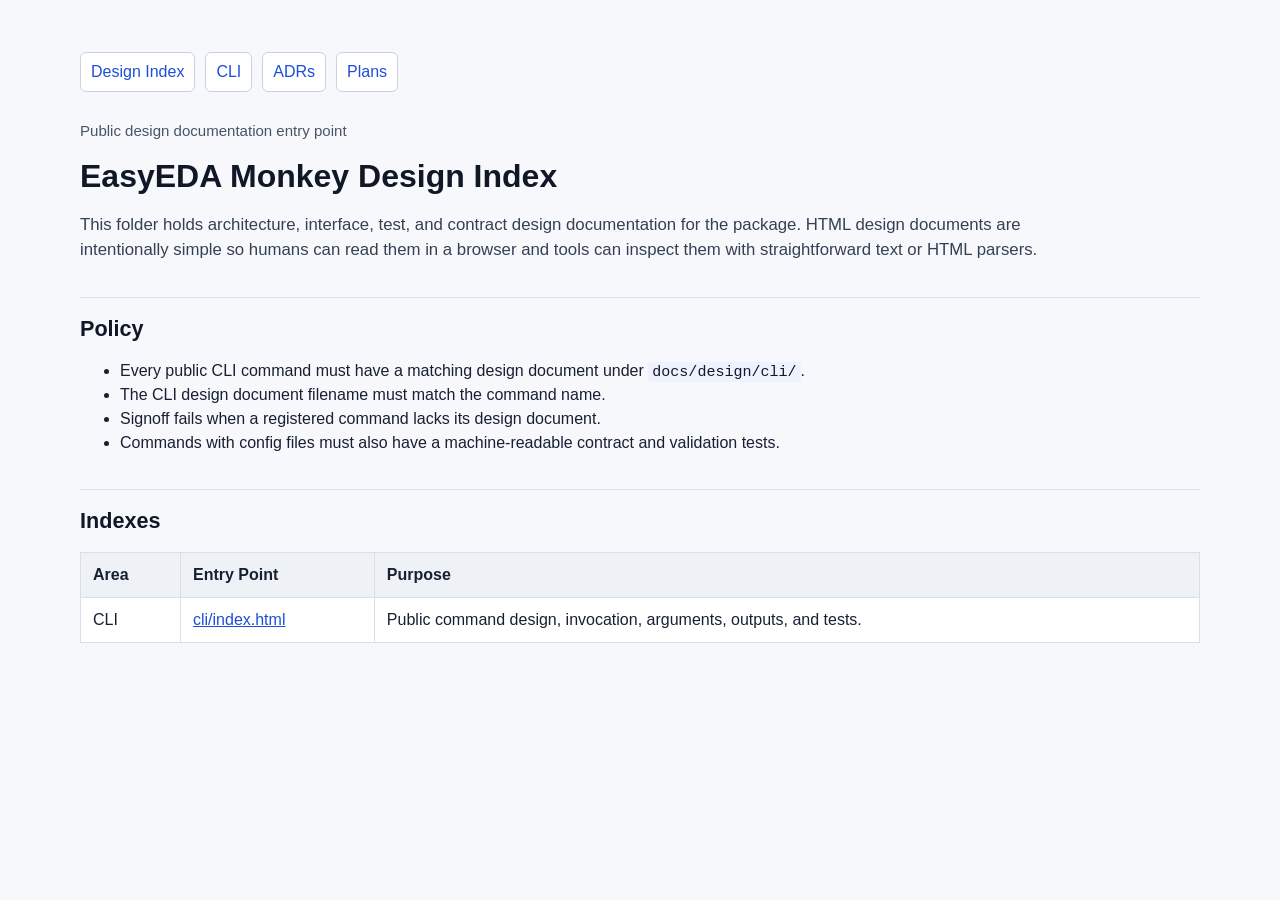
==== docs/design/index.html @ b864799b "Add EasyEDA CLI design doc signoff" ====
<!doctype html>
<html lang="en">
<head>
  <meta charset="utf-8">
  <meta name="viewport" content="width=device-width, initial-scale=1">
  <title>EasyEDA Monkey Design Index</title>
  <link rel="stylesheet" href="styles.css">
</head>
<body data-doc-kind="design-index">
<main>
  <nav class="nav">
    <a href="index.html">Design Index</a>
    <a href="cli/index.html">CLI</a>
    <a href="../adrs/README.md">ADRs</a>
    <a href="../plans/README.md">Plans</a>
  </nav>

  <header>
    <p class="status">Public design documentation entry point</p>
    <h1>EasyEDA Monkey Design Index</h1>
    <p class="lede">
      This folder holds architecture, interface, test, and contract design
      documentation for the package. HTML design documents are intentionally
      simple so humans can read them in a browser and tools can inspect them
      with straightforward text or HTML parsers.
    </p>
  </header>

  <section>
    <h2>Policy</h2>
    <ul>
      <li>Every public CLI command must have a matching design document under <code>docs/design/cli/</code>.</li>
      <li>The CLI design document filename must match the command name.</li>
      <li>Signoff fails when a registered command lacks its design document.</li>
      <li>Commands with config files must also have a machine-readable contract and validation tests.</li>
    </ul>
  </section>

  <section>
    <h2>Indexes</h2>
    <table>
      <tr>
        <th>Area</th>
        <th>Entry Point</th>
        <th>Purpose</th>
      </tr>
      <tr>
        <td>CLI</td>
        <td><a href="cli/index.html">cli/index.html</a></td>
        <td>Public command design, invocation, arguments, outputs, and tests.</td>
      </tr>
    </table>
  </section>
</main>
</body>
</html>
---- docs/design/styles.css ----
html {
  color-scheme: light;
  font-family: "Segoe UI", Arial, sans-serif;
  line-height: 1.5;
  color: #172033;
  background: #f7f8fb;
}

body {
  margin: 0;
}

main {
  max-width: 1120px;
  margin: 0 auto;
  padding: 32px 24px 56px;
}

h1,
h2,
h3 {
  line-height: 1.18;
  color: #101828;
}

h1 {
  margin: 0 0 10px;
  font-size: 2rem;
}

h2 {
  margin-top: 34px;
  padding-top: 18px;
  border-top: 1px solid #d9deea;
  font-size: 1.35rem;
}

a {
  color: #1d4ed8;
}

code {
  padding: 1px 4px;
  border-radius: 3px;
  background: #eef2ff;
  color: #111827;
  font-family: Consolas, "Cascadia Mono", "Liberation Mono", monospace;
  font-size: 0.94em;
}

pre {
  overflow: auto;
  padding: 16px 18px;
  background: #f8fafc;
  color: #111827;
  font-family: Consolas, "Cascadia Mono", "Liberation Mono", monospace;
  font-size: 0.92rem;
  line-height: 1.45;
  box-shadow: inset 3px 0 0 #cbd5e1;
}

pre code {
  display: block;
  padding: 0;
  background: transparent;
  color: inherit;
  font: inherit;
}

table {
  width: 100%;
  border-collapse: collapse;
  margin: 16px 0 24px;
  background: #ffffff;
}

th,
td {
  padding: 10px 12px;
  border: 1px solid #d9deea;
  text-align: left;
  vertical-align: top;
}

th {
  background: #eef2f7;
}

.lede {
  max-width: 960px;
  font-size: 1.05rem;
  color: #344054;
}

.nav {
  display: flex;
  flex-wrap: wrap;
  gap: 10px;
  margin: 20px 0 28px;
}

.nav a {
  display: inline-block;
  padding: 7px 10px;
  border: 1px solid #c9d2e3;
  border-radius: 6px;
  background: #ffffff;
  text-decoration: none;
}

.panel {
  padding: 18px 20px;
  border: 1px solid #d9deea;
  border-radius: 8px;
  background: #ffffff;
}

.status {
  color: #475467;
  font-size: 0.94rem;
}

@media (max-width: 700px) {
  main {
    padding: 22px 16px 40px;
  }

  table {
    display: block;
    overflow-x: auto;
  }
}
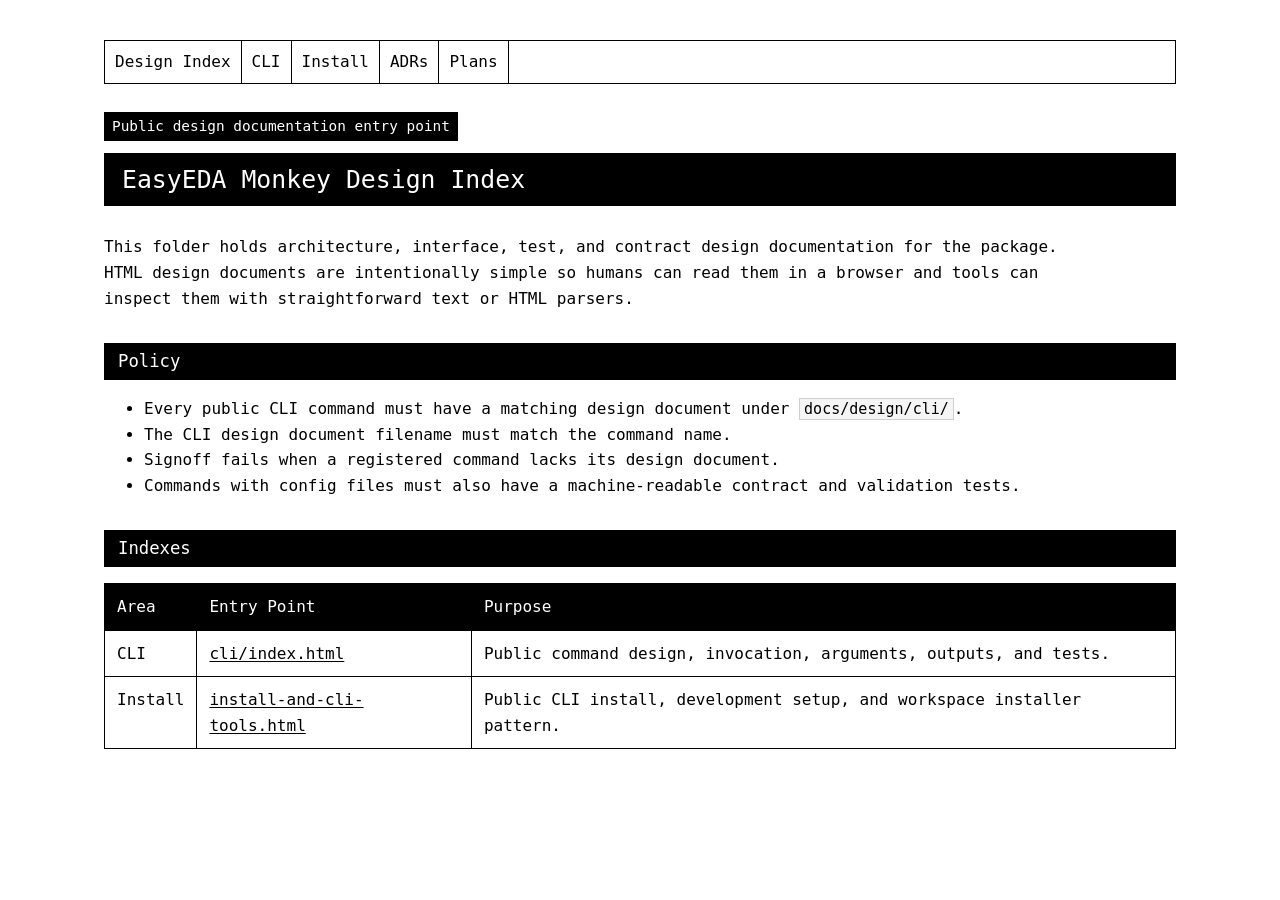
==== commit bc24562e: "Document EasyEDA CLI install policy" ====
--- a/docs/design/index.html
+++ b/docs/design/index.html
@@ -11,6 +11,7 @@
   <nav class="nav">
     <a href="index.html">Design Index</a>
     <a href="cli/index.html">CLI</a>
+    <a href="install-and-cli-tools.html">Install</a>
     <a href="../adrs/README.md">ADRs</a>
     <a href="../plans/README.md">Plans</a>
   </nav>
@@ -49,6 +50,11 @@
         <td><a href="cli/index.html">cli/index.html</a></td>
         <td>Public command design, invocation, arguments, outputs, and tests.</td>
       </tr>
+      <tr>
+        <td>Install</td>
+        <td><a href="install-and-cli-tools.html">install-and-cli-tools.html</a></td>
+        <td>Public CLI install, development setup, and workspace installer pattern.</td>
+      </tr>
     </table>
   </section>
 </main>
--- a/docs/design/styles.css
+++ b/docs/design/styles.css
@@ -1,67 +1,108 @@
+:root {
+  --bg: #ffffff;
+  --bg-alt: #f5f5f5;
+  --fg: #000000;
+  --fg-muted: #5f5f5f;
+  --border: #000000;
+  --border-light: #cfcfcf;
+  --pass: #22863a;
+  --warn: #9a6700;
+  --fail: #cb2431;
+}
+
+* {
+  box-sizing: border-box;
+  border-radius: 0 !important;
+}
+
 html {
   color-scheme: light;
-  font-family: "Segoe UI", Arial, sans-serif;
-  line-height: 1.5;
-  color: #172033;
-  background: #f7f8fb;
+  font-family: Consolas, Monaco, "Lucida Console", monospace;
+  line-height: 1.6;
+  color: var(--fg);
+  background: var(--bg);
 }
 
 body {
   margin: 0;
+  background: var(--bg);
 }
 
 main {
   max-width: 1120px;
   margin: 0 auto;
-  padding: 32px 24px 56px;
+  padding: 40px 24px 56px;
 }
 
 h1,
 h2,
 h3 {
-  line-height: 1.18;
-  color: #101828;
+  line-height: 1.2;
+  color: var(--fg);
+  font-weight: normal;
 }
 
 h1 {
-  margin: 0 0 10px;
-  font-size: 2rem;
+  margin: 0 0 28px;
+  padding: 12px 18px;
+  background: var(--fg);
+  color: var(--bg);
+  font-size: 1.55rem;
+  letter-spacing: 0;
 }
 
 h2 {
-  margin-top: 34px;
-  padding-top: 18px;
-  border-top: 1px solid #d9deea;
-  font-size: 1.35rem;
+  margin: 32px 0 16px;
+  padding: 8px 14px;
+  background: var(--fg);
+  color: var(--bg);
+  font-size: 1.08rem;
+  letter-spacing: 0;
+}
+
+h3 {
+  margin-top: 24px;
+  font-size: 1rem;
+  font-weight: bold;
+}
+
+p,
+li {
+  max-width: 940px;
 }
 
 a {
-  color: #1d4ed8;
+  color: var(--fg);
+  text-decoration: underline;
+  text-decoration-thickness: 1px;
+  text-underline-offset: 2px;
 }
 
 code {
   padding: 1px 4px;
-  border-radius: 3px;
-  background: #eef2ff;
-  color: #111827;
-  font-family: Consolas, "Cascadia Mono", "Liberation Mono", monospace;
+  background: var(--bg-alt);
+  color: var(--fg);
+  border: 1px solid var(--border-light);
+  font-family: Consolas, Monaco, "Lucida Console", monospace;
   font-size: 0.94em;
 }
 
 pre {
   overflow: auto;
+  margin: 16px 0 24px;
   padding: 16px 18px;
-  background: #f8fafc;
-  color: #111827;
-  font-family: Consolas, "Cascadia Mono", "Liberation Mono", monospace;
+  background: var(--bg-alt);
+  color: var(--fg);
+  border-left: 4px solid var(--border);
+  font-family: Consolas, Monaco, "Lucida Console", monospace;
   font-size: 0.92rem;
   line-height: 1.45;
-  box-shadow: inset 3px 0 0 #cbd5e1;
 }
 
 pre code {
   display: block;
   padding: 0;
+  border: 0;
   background: transparent;
   color: inherit;
   font: inherit;
@@ -71,58 +112,91 @@
   width: 100%;
   border-collapse: collapse;
   margin: 16px 0 24px;
-  background: #ffffff;
+  background: var(--bg);
 }
 
 th,
 td {
   padding: 10px 12px;
-  border: 1px solid #d9deea;
+  border: 1px solid var(--border);
   text-align: left;
   vertical-align: top;
 }
 
 th {
-  background: #eef2f7;
+  background: var(--fg);
+  color: var(--bg);
+  font-weight: normal;
 }
 
 .lede {
   max-width: 960px;
-  font-size: 1.05rem;
-  color: #344054;
+  font-size: 1rem;
+  color: var(--fg);
 }
 
 .nav {
   display: flex;
   flex-wrap: wrap;
-  gap: 10px;
-  margin: 20px 0 28px;
+  gap: 0;
+  margin: 0 0 28px;
+  border: 1px solid var(--border);
 }
 
 .nav a {
   display: inline-block;
-  padding: 7px 10px;
-  border: 1px solid #c9d2e3;
-  border-radius: 6px;
-  background: #ffffff;
+  padding: 8px 10px;
+  border-right: 1px solid var(--border);
+  background: var(--bg);
+  color: var(--fg);
   text-decoration: none;
+}
+
+.nav a:hover,
+.nav a:focus {
+  background: var(--fg);
+  color: var(--bg);
 }
 
 .panel {
   padding: 18px 20px;
-  border: 1px solid #d9deea;
-  border-radius: 8px;
-  background: #ffffff;
+  border: 1px solid var(--border);
+  background: var(--bg);
 }
 
 .status {
-  color: #475467;
-  font-size: 0.94rem;
+  display: inline-block;
+  margin: 0 0 12px;
+  padding: 3px 8px;
+  background: var(--fg);
+  color: var(--bg);
+  font-size: 0.9rem;
+}
+
+.swatch,
+[data-color] {
+  display: inline-block;
+  width: 1.1em;
+  height: 1.1em;
+  border: 1px solid var(--border);
+  vertical-align: -0.18em;
+}
+
+.pass {
+  color: var(--pass);
+}
+
+.warn {
+  color: var(--warn);
+}
+
+.fail {
+  color: var(--fail);
 }
 
 @media (max-width: 700px) {
   main {
-    padding: 22px 16px 40px;
+    padding: 24px 14px 40px;
   }
 
   table {
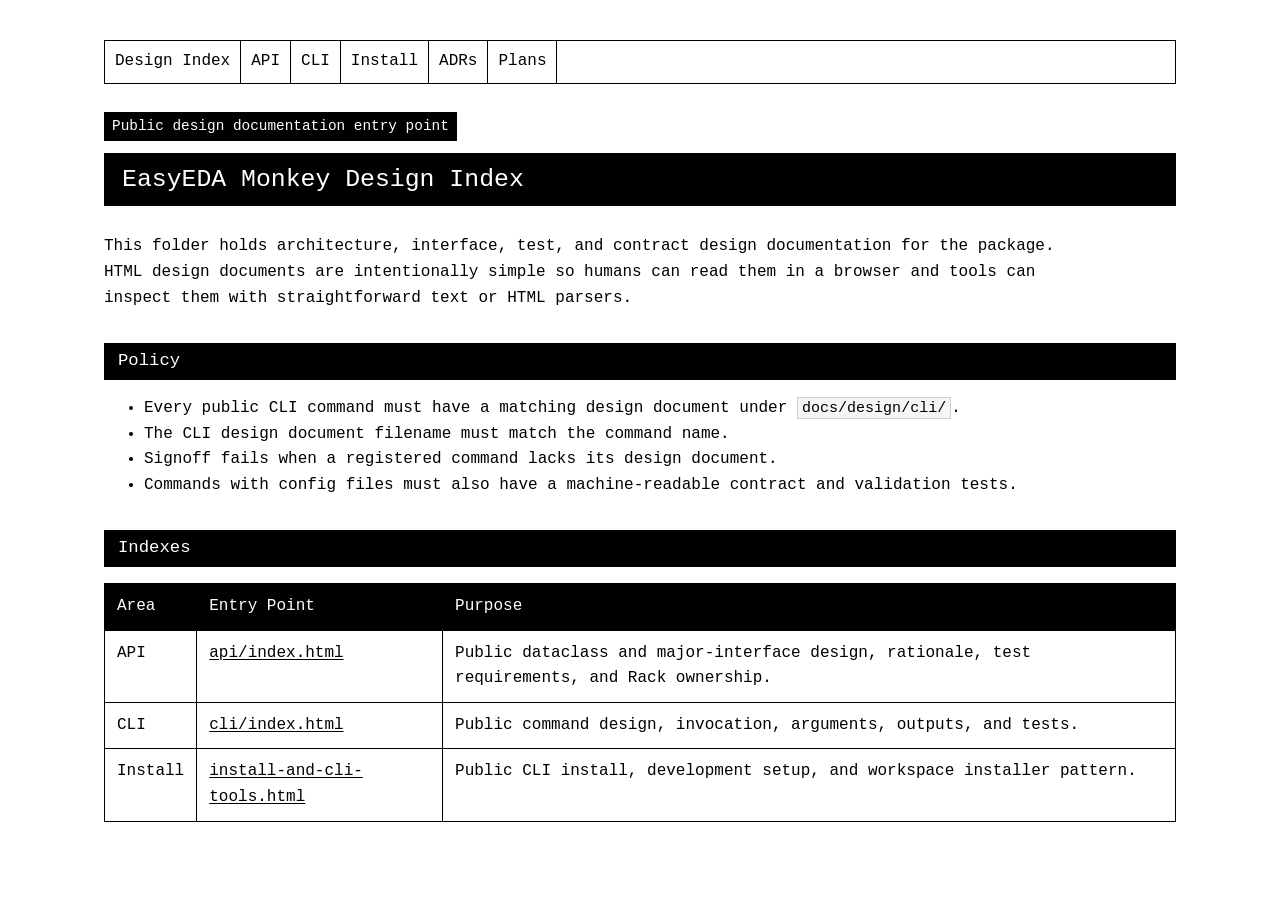
==== commit f8dca651: "Add Rack-owned API design signoff" ====
--- a/docs/design/index.html
+++ b/docs/design/index.html
@@ -10,6 +10,7 @@
 <main>
   <nav class="nav">
     <a href="index.html">Design Index</a>
+    <a href="api/index.html">API</a>
     <a href="cli/index.html">CLI</a>
     <a href="install-and-cli-tools.html">Install</a>
     <a href="../adrs/README.md">ADRs</a>
@@ -46,6 +47,11 @@
         <th>Purpose</th>
       </tr>
       <tr>
+        <td>API</td>
+        <td><a href="api/index.html">api/index.html</a></td>
+        <td>Public dataclass and major-interface design, rationale, test requirements, and Rack ownership.</td>
+      </tr>
+      <tr>
         <td>CLI</td>
         <td><a href="cli/index.html">cli/index.html</a></td>
         <td>Public command design, invocation, arguments, outputs, and tests.</td>
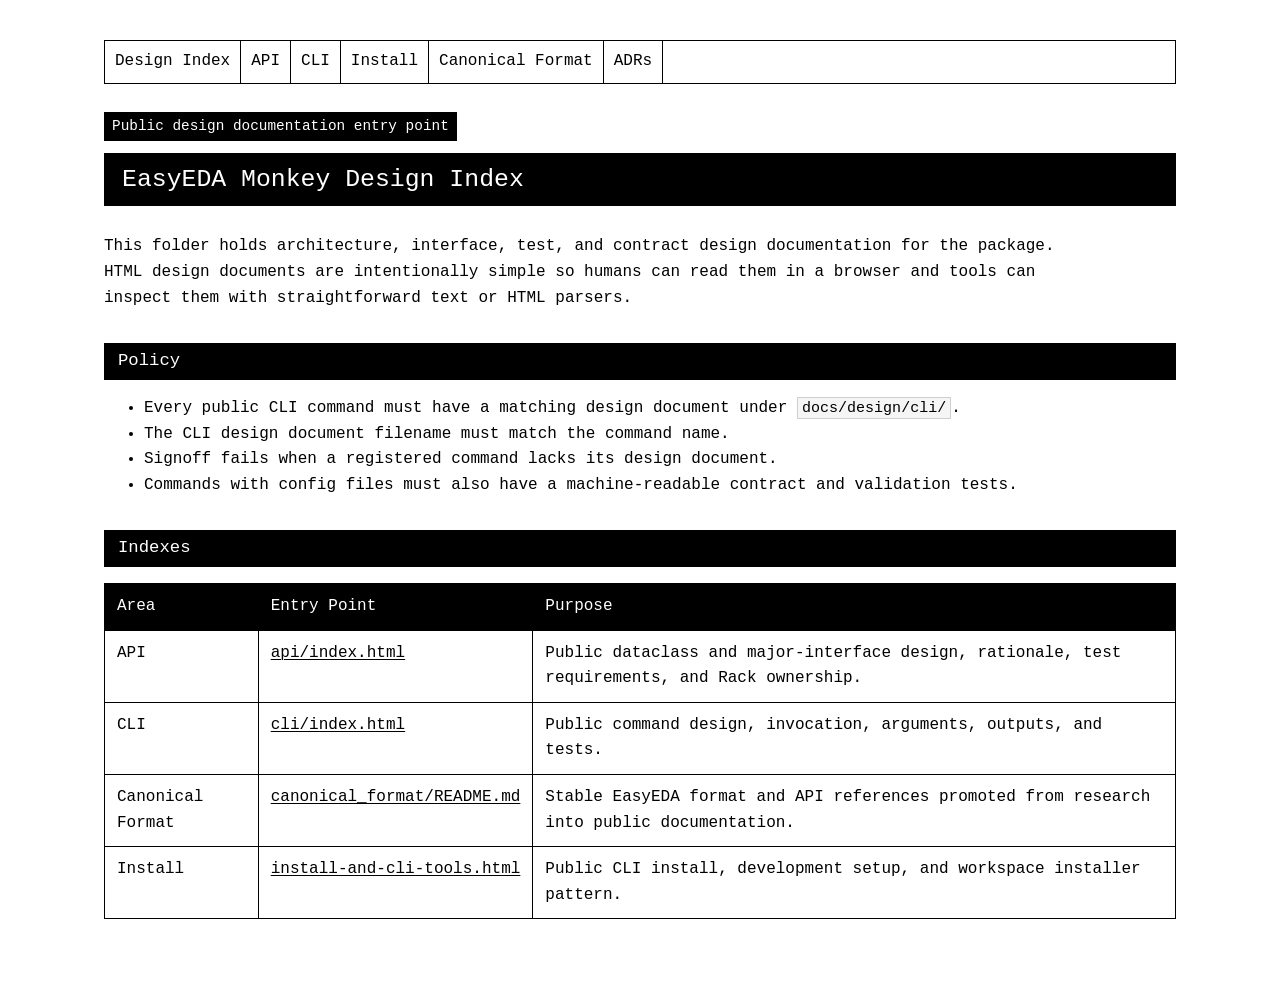
==== commit f3b5f669: "Exclude working docs from release artifacts" ====
--- a/docs/design/index.html
+++ b/docs/design/index.html
@@ -13,8 +13,8 @@
     <a href="api/index.html">API</a>
     <a href="cli/index.html">CLI</a>
     <a href="install-and-cli-tools.html">Install</a>
+    <a href="../canonical_format/README.md">Canonical Format</a>
     <a href="../adrs/README.md">ADRs</a>
-    <a href="../plans/README.md">Plans</a>
   </nav>
 
   <header>
@@ -57,6 +57,11 @@
         <td>Public command design, invocation, arguments, outputs, and tests.</td>
       </tr>
       <tr>
+        <td>Canonical Format</td>
+        <td><a href="../canonical_format/README.md">canonical_format/README.md</a></td>
+        <td>Stable EasyEDA format and API references promoted from research into public documentation.</td>
+      </tr>
+      <tr>
         <td>Install</td>
         <td><a href="install-and-cli-tools.html">install-and-cli-tools.html</a></td>
         <td>Public CLI install, development setup, and workspace installer pattern.</td>
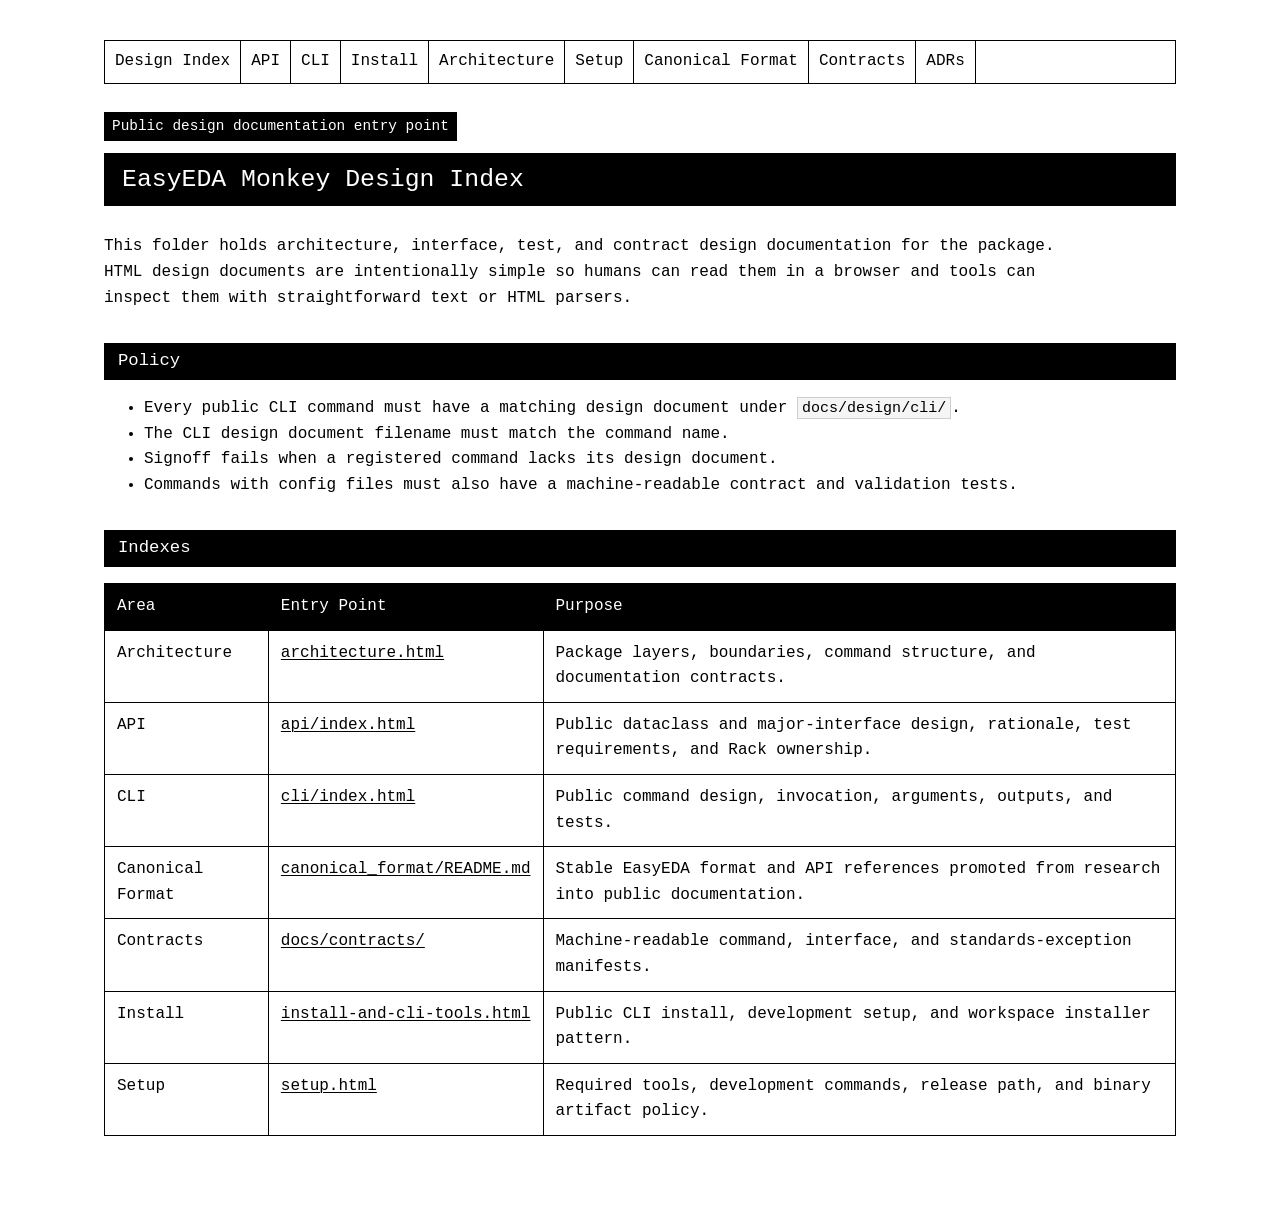
==== commit f7794f64: "Release EasyEDA Monkey 2026.6.4" ====
--- a/docs/design/index.html
+++ b/docs/design/index.html
@@ -13,7 +13,10 @@
     <a href="api/index.html">API</a>
     <a href="cli/index.html">CLI</a>
     <a href="install-and-cli-tools.html">Install</a>
+    <a href="../architecture.html">Architecture</a>
+    <a href="../setup.html">Setup</a>
     <a href="../canonical_format/README.md">Canonical Format</a>
+    <a href="../contracts/command_manifest.v0.json">Contracts</a>
     <a href="../adrs/README.md">ADRs</a>
   </nav>
 
@@ -47,6 +50,11 @@
         <th>Purpose</th>
       </tr>
       <tr>
+        <td>Architecture</td>
+        <td><a href="../architecture.html">architecture.html</a></td>
+        <td>Package layers, boundaries, command structure, and documentation contracts.</td>
+      </tr>
+      <tr>
         <td>API</td>
         <td><a href="api/index.html">api/index.html</a></td>
         <td>Public dataclass and major-interface design, rationale, test requirements, and Rack ownership.</td>
@@ -62,9 +70,19 @@
         <td>Stable EasyEDA format and API references promoted from research into public documentation.</td>
       </tr>
       <tr>
+        <td>Contracts</td>
+        <td><a href="../contracts/command_manifest.v0.json">docs/contracts/</a></td>
+        <td>Machine-readable command, interface, and standards-exception manifests.</td>
+      </tr>
+      <tr>
         <td>Install</td>
         <td><a href="install-and-cli-tools.html">install-and-cli-tools.html</a></td>
         <td>Public CLI install, development setup, and workspace installer pattern.</td>
+      </tr>
+      <tr>
+        <td>Setup</td>
+        <td><a href="../setup.html">setup.html</a></td>
+        <td>Required tools, development commands, release path, and binary artifact policy.</td>
       </tr>
     </table>
   </section>
